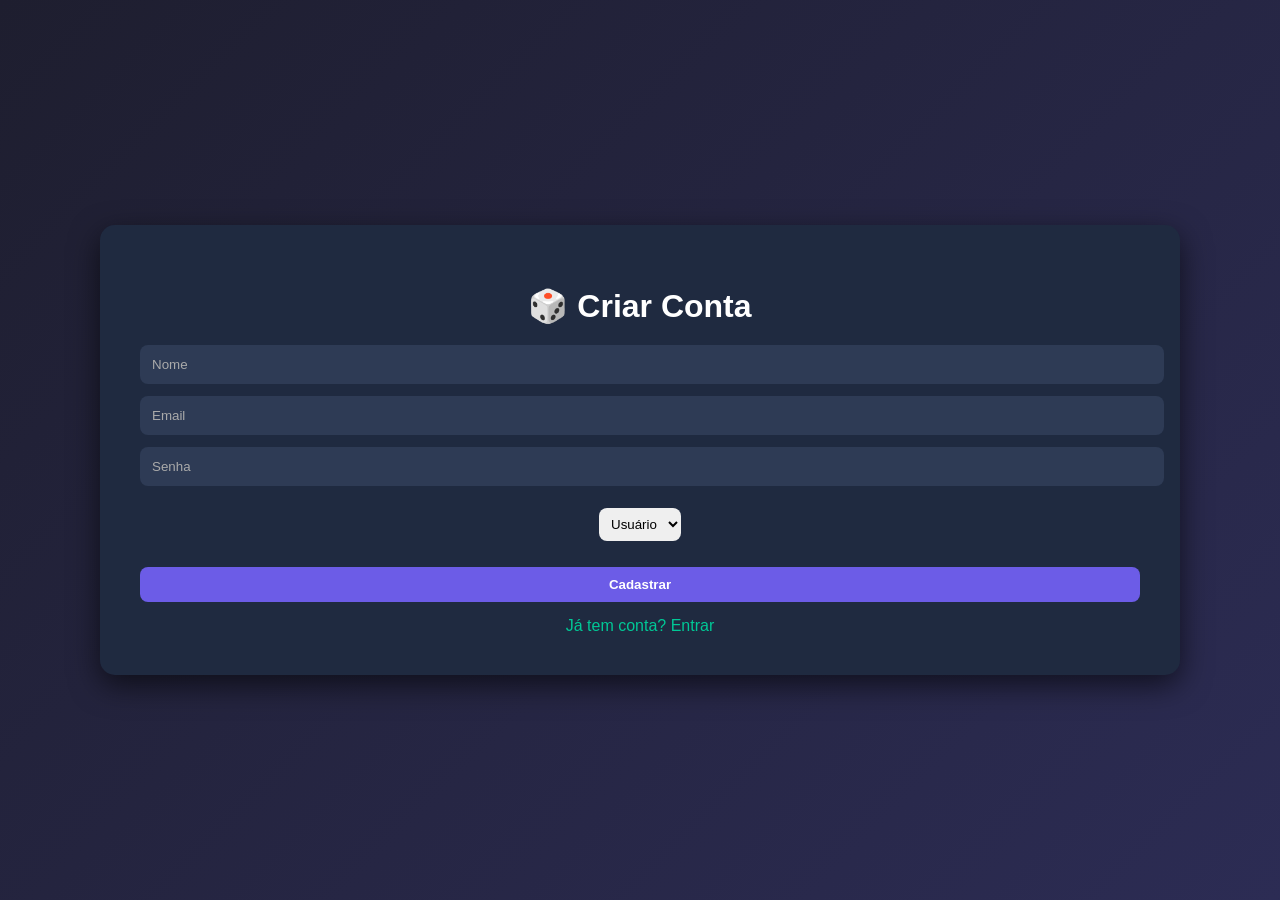
==== cadastro.html @ d8bcfb7d "front" ====
<!DOCTYPE html>
<html lang="en">
<head>
    <meta charset="UTF-8">
    <meta name="viewport" content="width=device-width, initial-scale=1.0">
    <title>Document</title>
    <link rel="stylesheet" href="cadastro.css">
    <script src="cadastro.js"></script>
    <link rel="stylesheet" href="style.css">
</head>
<body>
    <div class="container">
  <h1>🎲 Criar Conta</h1>
<input type="text" id="nome" placeholder="Nome">
<input type="email" id="email" placeholder="Email">
<input type="password" id="senha" placeholder="Senha">

<select id="role">
  <option value="user">Usuário</option>
  <option value="mestre">Mestre</option>
</select>

<p id="msg"></p>
<p id="erro"></p>

<button onclick="cadastrar()">Cadastrar</button>

  <a href="login.html">Já tem conta? Entrar</a>
</div>
    <script src="cadastro.js"></script>
</body>
</html>
---- cadastro.css ----
body {
  margin: 0;
  height: 100vh;
  display: flex;
  justify-content: center;
  align-items: center;
  background: linear-gradient(135deg, #141e30, #243b55);
  font-family: Arial;
  color: white;
}

.container {
  background: #1f2a40;
  padding: 40px;
  border-radius: 15px;
  width: 320px;
  text-align: center;
  box-shadow: 0 10px 30px rgba(0,0,0,0.6);
}

h1 {
  margin-bottom: 20px;
}

input {
  width: 100%;
  padding: 12px;
  margin-bottom: 12px;
  border: none;
  border-radius: 8px;
  outline: none;
  background: #2e3b55;
  color: white;
}

input::placeholder {
  color: #aaa;
}

button {
  width: 100%;
  padding: 12px;
  border: none;
  border-radius: 8px;
  cursor: pointer;
  background: #00c896;
  color: white;
  font-weight: bold;
  transition: 0.2s;
}

button:hover {
  background: #00a87a;
}

a {
  display: block;
  margin-top: 15px;
  color: #00c896;
  text-decoration: none;
}

a:hover {
  text-decoration: underline;
}
---- style.css ----
body {
  font-family: Arial, sans-serif;
  background: linear-gradient(135deg, #1e1e2f, #2c2c54);
  margin: 0;
  padding: 0;
  color: #fff;
}

/* HEADER */
header {
  background: rgba(0, 0, 0, 0.3);
  padding: 15px;
  text-align: center;
  font-size: 22px;
  font-weight: bold;
  backdrop-filter: blur(10px);
}

/* CONTAINER GERAL */
.container {
  width: 90%;
  max-width: 1000px;
  margin: 30px auto;
}

/* CARD PADRÃO */
.card {
  background: rgba(255, 255, 255, 0.08);
  padding: 20px;
  margin-bottom: 20px;
  border-radius: 15px;
  backdrop-filter: blur(10px);
  box-shadow: 0 0 20px rgba(0,0,0,0.2);
}

/* CALENDÁRIO */
#calendar {
  background: white;
  color: black;
  padding: 10px;
  border-radius: 10px;
}

/* SOLICITAÇÕES */
#solicitacoes div {
  background: rgba(255,255,255,0.1);
  padding: 10px;
  margin-top: 10px;
  border-radius: 10px;
}

/* BOTÕES */
button {
  padding: 10px 15px;
  border: none;
  border-radius: 8px;
  background: #6c5ce7;
  color: white;
  cursor: pointer;
  margin-top: 10px;
  transition: 0.2s;
}

button:hover {
  background: #4834d4;
}

/* SELECT */
select {
  padding: 8px;
  border-radius: 8px;
  border: none;
  margin-top: 10px;
}

/* LOGOUT */
.logout {
  position: absolute;
  right: 20px;
  top: 15px;
  background: #e74c3c;
}

.logout:hover {
  background: #c0392b;
}
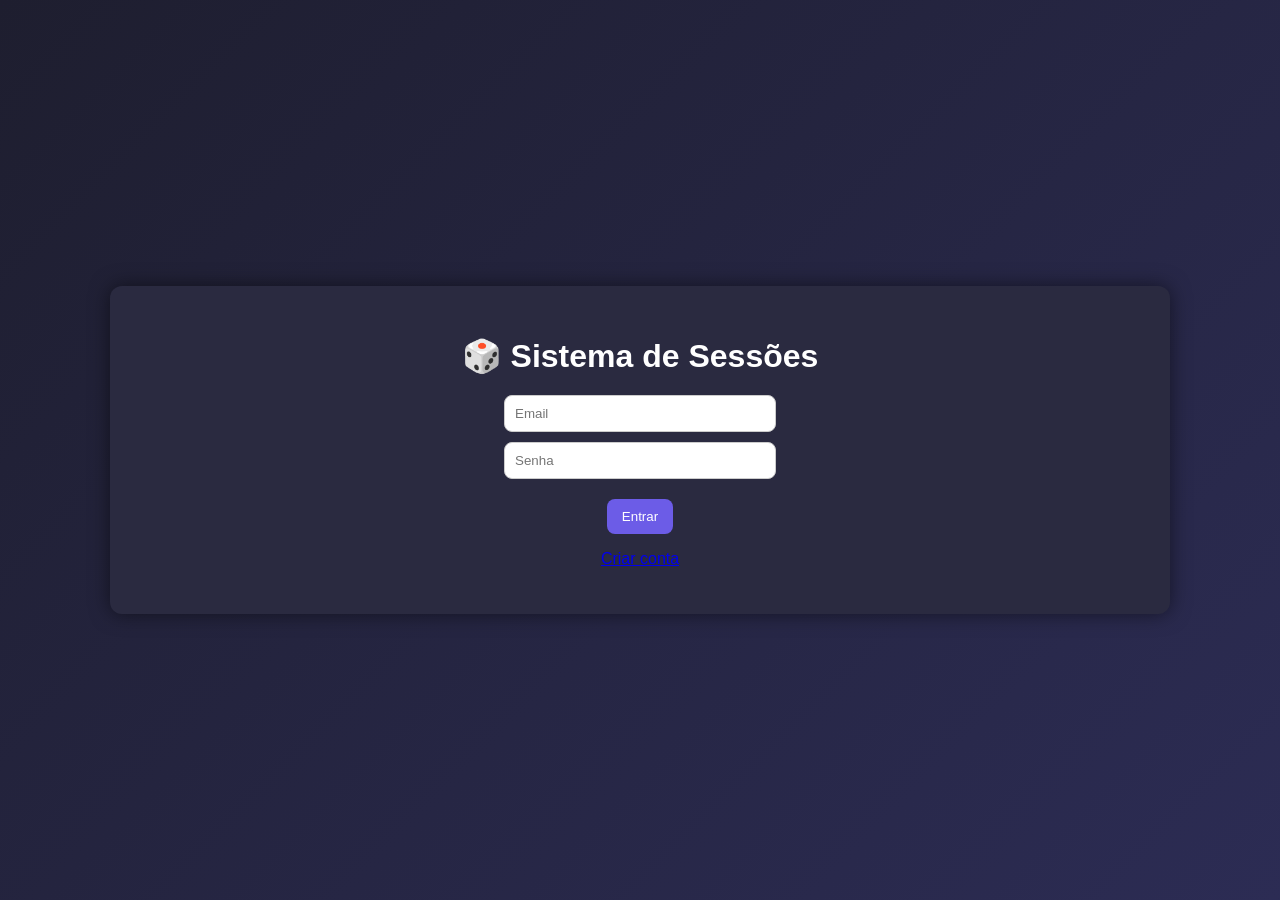
==== commit 781f6b65: "Update cadastro.html" ====
--- a/cadastro.html
+++ b/cadastro.html
@@ -27,6 +27,6 @@
 
   <a href="login.html">Já tem conta? Entrar</a>
 </div>
-    <script src="cadastro.js"></script>
+<script type="module" src="cadastro.js"></script>
 </body>
-</html>+</html>
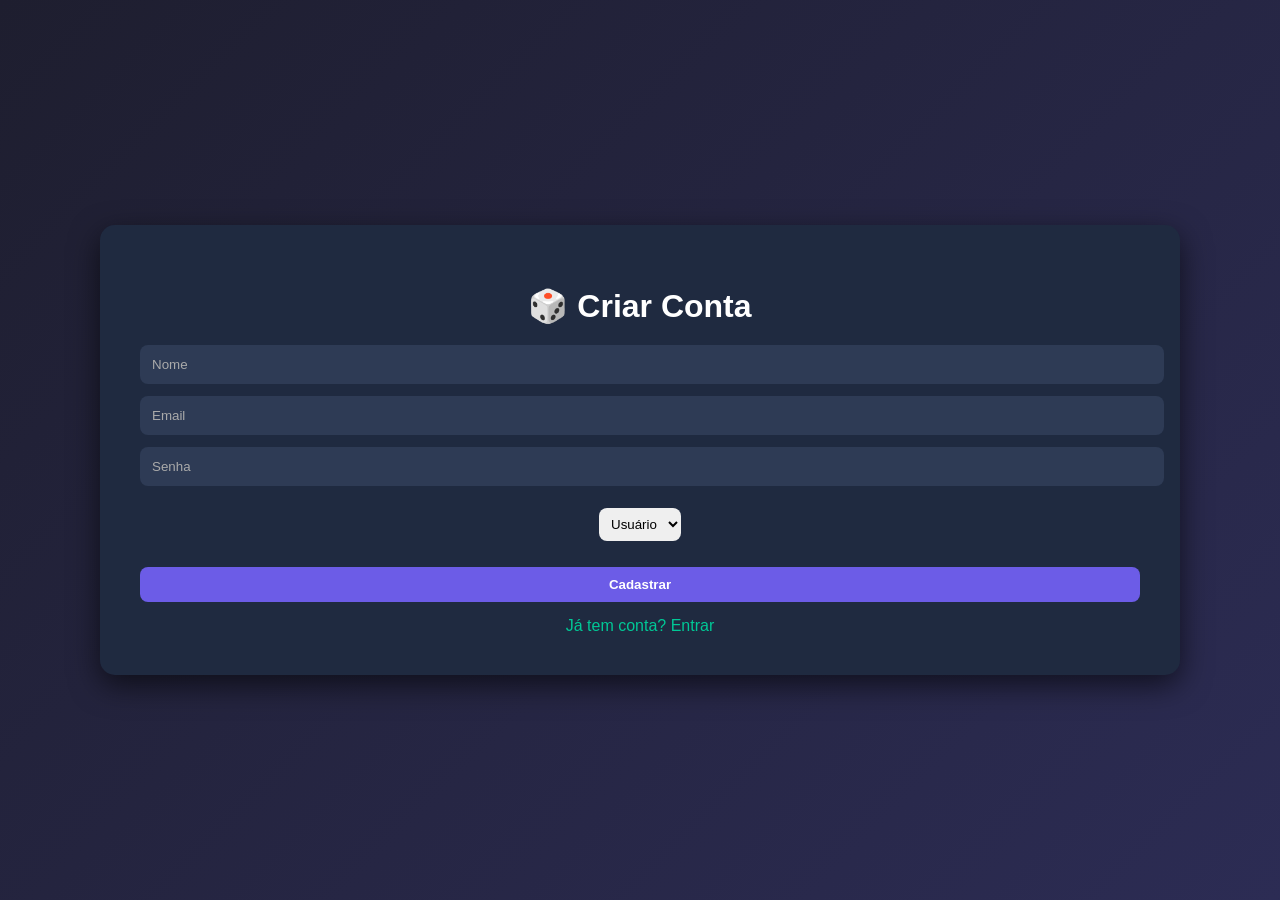
==== commit bf419640: "Update cadastro.html" ====
--- a/cadastro.html
+++ b/cadastro.html
@@ -27,6 +27,6 @@
 
   <a href="login.html">Já tem conta? Entrar</a>
 </div>
-<script type="module" src="cadastro.js"></script>
+<script src="cadastro.js"></script>
 </body>
 </html>
